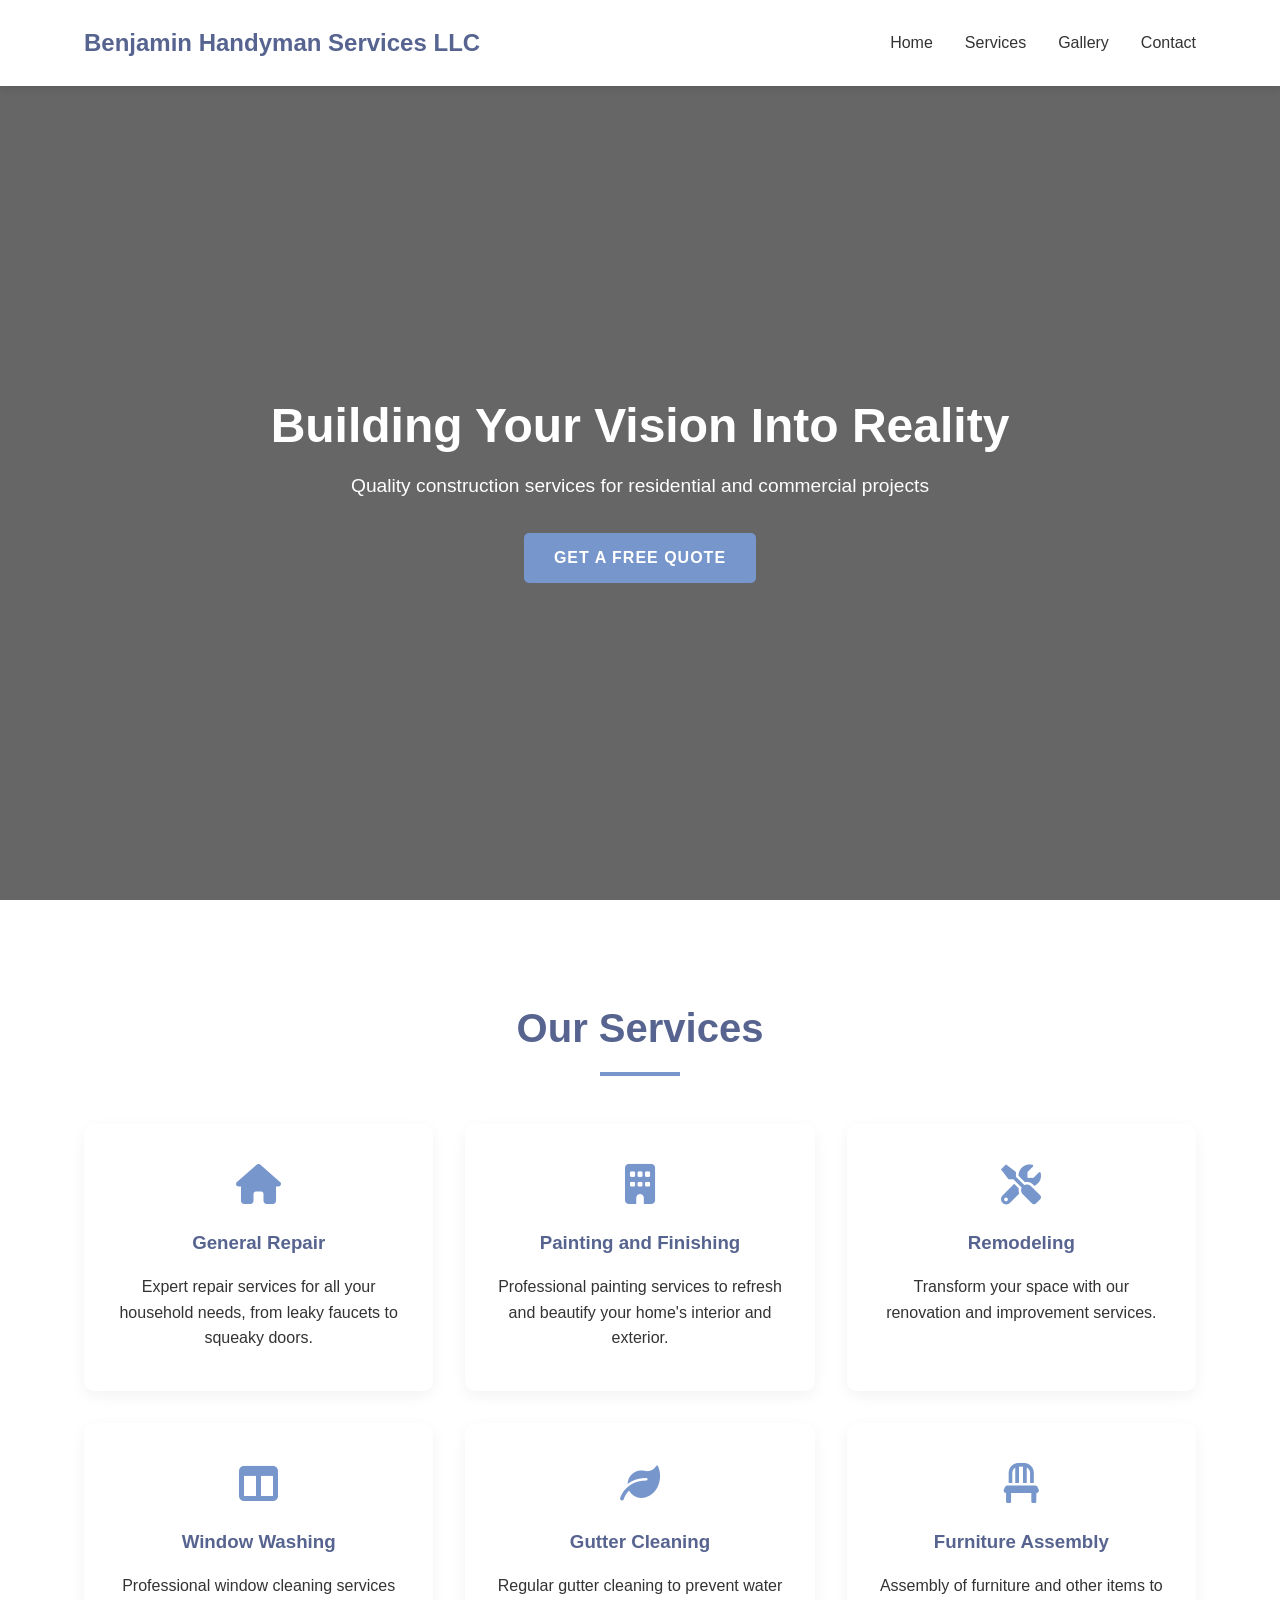
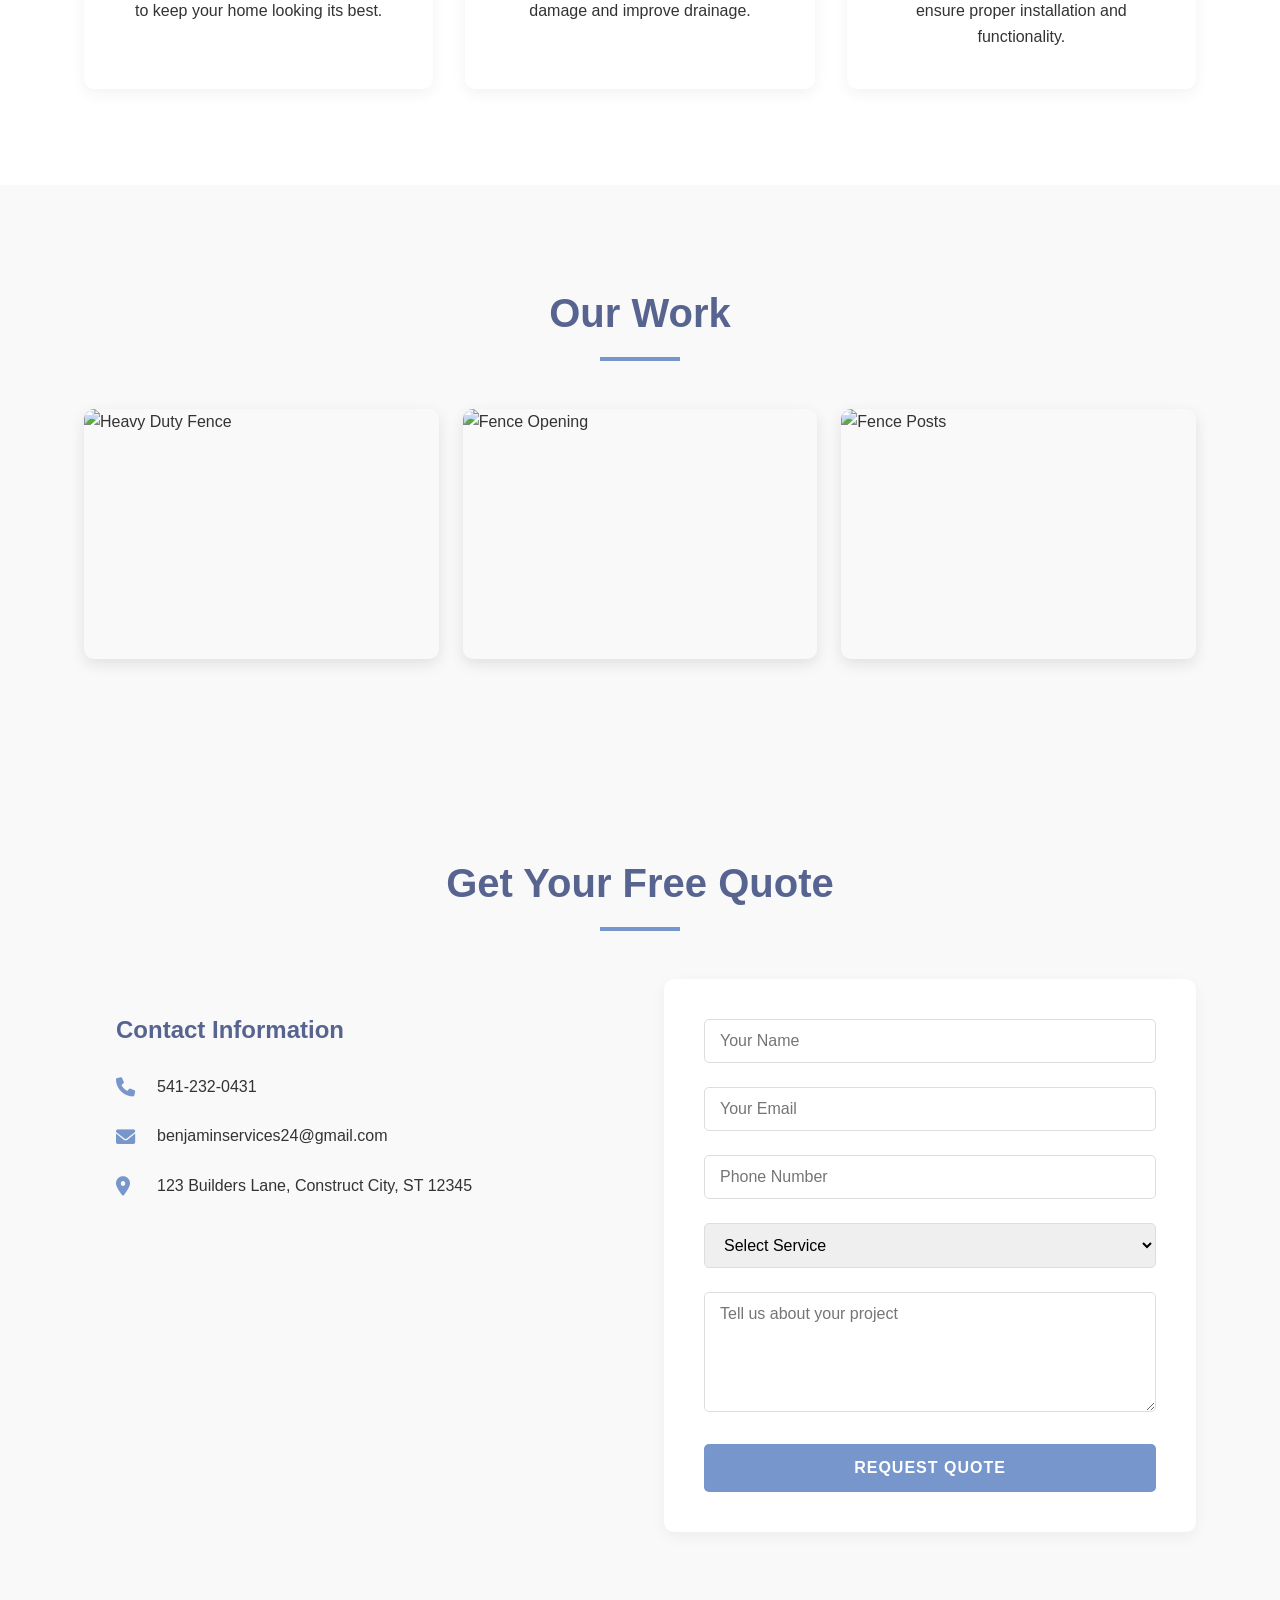
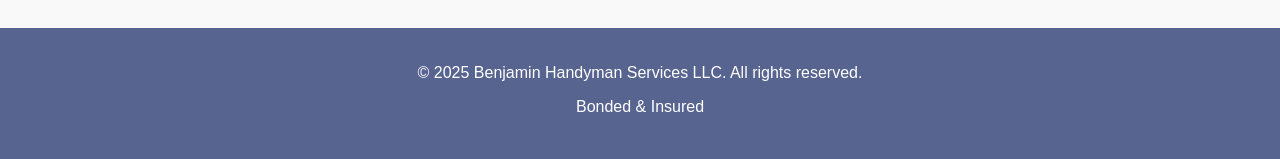
==== index.html @ a5604c4a "Initial commit" ====
<!DOCTYPE html>
<html lang="en">
<head>
    <meta charset="UTF-8">
    <meta name="viewport" content="width=device-width, initial-scale=1.0">
    <title>Benjamin Handyman Services LLC | Quality Building Solutions</title>
    <link rel="stylesheet" href="https://cdnjs.cloudflare.com/ajax/libs/font-awesome/6.0.0-beta3/css/all.min.css">
    <link rel="stylesheet" href="styles.css">
</head>
<body>
    <!-- Navigation -->
    <nav>
        <div class="container">
            <div class="logo">Benjamin Handyman Services LLC</div>
            <ul class="nav-links">
                <li><a href="#home">Home</a></li>
                <li><a href="#services">Services</a></li>
                <li><a href="#gallery">Gallery</a></li>
                <li><a href="#contact">Contact</a></li>
            </ul>
            <div class="hamburger">
                <i class="fas fa-bars"></i>
            </div>
        </div>
    </nav>

    <!-- Hero Section -->
    <header id="home" class="hero">
        <div class="hero-content">
            <h1>Building Your Vision Into Reality</h1>
            <p>Quality construction services for residential and commercial projects</p>
            <a href="#contact" class="cta-button">Get a Free Quote</a>
        </div>
    </header>

    <!-- Services Section -->
    <section id="services" class="services">
        <div class="container">
            <h2>Our Services</h2>
            <div class="services-grid">
                <div class="service-card">
                    <i class="fas fa-home"></i>
                    <h3>General Repair</h3>
                    <p>Expert repair services for all your household needs, from leaky faucets to squeaky doors.</p>
                </div>
                <div class="service-card">
                    <i class="fas fa-building"></i>
                    <h3>Painting and Finishing</h3>
                    <p>Professional painting services to refresh and beautify your home's interior and exterior.</p>
                </div>
                <div class="service-card">
                    <i class="fas fa-tools"></i>
                    <h3>Remodeling</h3>
                    <p>Transform your space with our renovation and improvement services.</p>
                </div>
                <div class="service-card">
                    <i class="fas fa-table-columns"></i>
                    <h3>Window Washing</h3>
                    <p>Professional window cleaning services to keep your home looking its best.</p>
                </div>
                <div class="service-card">
                    <i class="fas fa-leaf"></i>
                    <h3>Gutter Cleaning</h3>
                    <p>Regular gutter cleaning to prevent water damage and improve drainage.</p>
                </div>
                <div class="service-card">
                    <i class="fas fa-chair"></i>
                    <h3>Furniture Assembly</h3>
                    <p>Assembly of furniture and other items to ensure proper installation and functionality.</p>
                </div>
            </div>
        </div>
    </section>

    <!-- Gallery Section -->
    <section id="gallery" class="gallery">
        <div class="container">
            <h2>Our Work</h2>
            <div class="gallery-grid">
                <div class="gallery-item">
                    <img src="img/gallery/job1.jpg" alt="Heavy Duty Fence">
                </div>
                <div class="gallery-item">
                    <img src="img/gallery/job2.jpg" alt="Fence Opening">
                </div>
                <div class="gallery-item">
                    <img src="img/gallery/job3.jpg" alt="Fence Posts">
                </div>
            </div>
        </div>
    </section>

    <!-- Contact Section -->
    <section id="contact" class="contact">
        <div class="container">
            <h2>Get Your Free Quote</h2>
            <div class="contact-container">
                <div class="contact-info">
                    <h3>Contact Information</h3>
                    <p><i class="fas fa-phone"></i> 541-232-0431</p>
                    <p><i class="fas fa-envelope"></i> benjaminservices24@gmail.com</p>
                    <p><i class="fas fa-map-marker-alt"></i> 123 Builders Lane, Construct City, ST 12345</p>
                </div>
                <form id="quoteForm" class="quote-form">
                    <div class="form-group">
                        <input type="text" id="name" name="name" placeholder="Your Name" required>
                    </div>
                    <div class="form-group">
                        <input type="email" id="email" name="email" placeholder="Your Email" required>
                    </div>
                    <div class="form-group">
                        <input type="tel" id="phone" name="phone" placeholder="Phone Number" required>
                    </div>
                    <div class="form-group">
                        <select id="service" name="service" required>
                            <option value="" disabled selected>Select Service</option>
                            <option value="residential">Residential Construction</option>
                            <option value="commercial">Commercial Projects</option>
                            <option value="remodeling">Remodeling</option>
                            <option value="other">Other</option>
                        </select>
                    </div>
                    <div class="form-group">
                        <textarea id="message" name="message" placeholder="Tell us about your project" required></textarea>
                    </div>
                    <button type="submit" class="submit-btn">Request Quote</button>
                </form>
            </div>
        </div>
    </section>

    <footer>
        <div class="container">
            <p>&copy; 2025 Benjamin Handyman Services LLC. All rights reserved.</p>
            <p>Bonded & Insured</p>
        </div>
    </footer>

    <div id="confirmation" class="modal">
        <div class="modal-content">
            <span class="close">&times;</span>
            <h3>Thank You!</h3>
            <p>Your quote request has been received. We'll get back to you within 24 hours.</p>
        </div>
    </div>

    <script src="script.js"></script>
</body>
</html>
---- styles.css ----
/* Base Styles */
:root {
    --primary-color: #576490;
    --secondary-color: #7796CB;
    --accent-color: #A3BCF9;
    --light-color: #D1D2F9;
    --dark-color: #2c3e50;
    --text-color: #333;
    --text-light: #C9CAD9;
    --transition: all 0.3s ease;
}

* {
    margin: 0;
    padding: 0;
    box-sizing: border-box;
}

html {
    scroll-behavior: smooth;
}

body {
    font-family: 'Segoe UI', Tahoma, Geneva, Verdana, sans-serif;
    line-height: 1.6;
    color: var(--text-color);
    overflow-x: hidden;
}

.container {
    width: 90%;
    max-width: 1200px;
    margin: 0 auto;
    padding: 0 20px;
}

a {
    text-decoration: none;
    color: inherit;
}

ul {
    list-style: none;
}

img {
    max-width: 100%;
    height: auto;
    display: block;
}

/* Navigation */
nav {
    background-color: white;
    box-shadow: 0 2px 10px rgba(0, 0, 0, 0.1);
    position: fixed;
    width: 100%;
    top: 0;
    z-index: 1000;
    transition: var(--transition);
}

nav.scrolled {
    background-color: rgba(255, 255, 255, 0.95);
    box-shadow: 0 5px 15px rgba(0, 0, 0, 0.1);
}

nav .container {
    display: flex;
    justify-content: space-between;
    align-items: center;
    padding: 1.5rem 20px;
}

.logo {
    font-size: 1.5rem;
    font-weight: 700;
    color: var(--primary-color);
}

.nav-links {
    display: flex;
    gap: 2rem;
}

.nav-links a {
    font-weight: 500;
    transition: var(--transition);
    position: relative;
}

.nav-links a:after {
    content: '';
    position: absolute;
    width: 0;
    height: 2px;
    bottom: -5px;
    left: 0;
    background-color: var(--secondary-color);
    transition: var(--transition);
}

.nav-links a:hover:after {
    width: 100%;
}

.hamburger {
    display: none;
    font-size: 1.5rem;
    cursor: pointer;
}

/* Hero Section */
.hero {
    height: 100vh;
    background: linear-gradient(rgba(0, 0, 0, 0.6), rgba(0, 0, 0, 0.6)), 
                url('img/headshot.jpg') no-repeat center center/cover;
    display: flex;
    align-items: center;
    text-align: center;
    color: white;
    padding-top: 80px;
}

.hero-content {
    max-width: 800px;
    margin: 0 auto;
    padding: 0 20px;
}

.hero h1 {
    font-size: 3rem;
    margin-bottom: 1rem;
    line-height: 1.2;
}

.hero p {
    font-size: 1.2rem;
    margin-bottom: 2rem;
}

/* Buttons */
.cta-button, .submit-btn {
    display: inline-block;
    background-color: var(--secondary-color);
    color: white;
    padding: 12px 30px;
    border-radius: 5px;
    font-weight: 600;
    text-transform: uppercase;
    letter-spacing: 1px;
    transition: var(--transition);
    border: none;
    cursor: pointer;
}

.cta-button:hover, .submit-btn:hover {
    background-color: #576490;
    transform: translateY(-3px);
    box-shadow: 0 5px 15px rgba(0, 0, 0, 0.2);
}

/* Sections */
section {
    padding: 6rem 0;
}

h2 {
    text-align: center;
    font-size: 2.5rem;
    margin-bottom: 3rem;
    color: var(--primary-color);
    position: relative;
    padding-bottom: 1rem;
}

h2:after {
    content: '';
    position: absolute;
    bottom: 0;
    left: 50%;
    transform: translateX(-50%);
    width: 80px;
    height: 4px;
    background-color: var(--secondary-color);
}

/* Services Section */
.services-grid {
    display: grid;
    grid-template-columns: repeat(auto-fit, minmax(300px, 1fr));
    gap: 2rem;
    margin-top: 3rem;
}

.service-card {
    background: white;
    padding: 2.5rem 2rem;
    border-radius: 10px;
    box-shadow: 0 5px 15px rgba(0, 0, 0, 0.05);
    text-align: center;
    transition: var(--transition);
}

.service-card:hover {
    transform: translateY(-10px);
    box-shadow: 0 10px 25px rgba(0, 0, 0, 0.1);
}

.service-card i {
    font-size: 2.5rem;
    color: var(--secondary-color);
    margin-bottom: 1.5rem;
}

.service-card h3 {
    margin-bottom: 1rem;
    color: var(--primary-color);
}

/* Gallery Section */
.gallery {
    background-color: #f9f9f9;
}

.gallery-grid {
    display: grid;
    grid-template-columns: repeat(auto-fill, minmax(300px, 1fr));
    gap: 1.5rem;
    margin-top: 2rem;
}

.gallery-item {
    overflow: hidden;
    border-radius: 10px;
    box-shadow: 0 5px 15px rgba(0, 0, 0, 0.1);
    transition: var(--transition);
    height: 250px;
}

.gallery-item:hover {
    transform: translateY(-5px);
    box-shadow: 0 10px 25px rgba(0, 0, 0, 0.15);
}

.gallery-item img {
    width: 100%;
    height: 100%;
    object-fit: cover;
    transition: var(--transition);
}

.gallery-item:hover img {
    transform: scale(1.05);
}

/* Testimonials Section */
.testimonials {
    background: linear-gradient(rgba(44, 62, 80, 0.9), rgba(44, 62, 80, 0.9)), 
                url('https://source.unsplash.com/random/1920x1080/?construction-site') no-repeat center center/cover;
    color: white;
    text-align: center;
}

.testimonials h2 {
    color: white;
}

.testimonial-slider {
    max-width: 800px;
    margin: 0 auto;
    position: relative;
}

.testimonial {
    display: none;
    padding: 2rem;
    background: rgba(255, 255, 255, 0.1);
    border-radius: 10px;
    backdrop-filter: blur(10px);
}

.testimonial.active {
    display: block;
    animation: fadeIn 0.5s ease;
}

@keyframes fadeIn {
    from { opacity: 0; transform: translateY(20px); }
    to { opacity: 1; transform: translateY(0); }
}

.testimonial p {
    font-size: 1.1rem;
    font-style: italic;
    margin-bottom: 1.5rem;
    line-height: 1.8;
}

.client-info h4 {
    font-size: 1.2rem;
    margin-bottom: 0.3rem;
}

.client-info span {
    color: var(--light-color);
    font-size: 0.9rem;
}

.testimonial-nav {
    margin-top: 2rem;
    display: flex;
    justify-content: center;
    gap: 1rem;
}

.testimonial-nav button {
    background: none;
    border: 2px solid white;
    color: white;
    width: 40px;
    height: 40px;
    border-radius: 50%;
    cursor: pointer;
    display: flex;
    align-items: center;
    justify-content: center;
    transition: var(--transition);
}

.testimonial-nav button:hover {
    background: white;
    color: var(--primary-color);
}

/* Contact Section */
.contact {
    background-color: #f9f9f9;
}

.contact-container {
    display: grid;
    grid-template-columns: 1fr 1fr;
    gap: 3rem;
    margin-top: 3rem;
}

.contact-info {
    padding: 2rem;
}

.contact-info h3 {
    font-size: 1.5rem;
    margin-bottom: 1.5rem;
    color: var(--primary-color);
}

.contact-info p {
    margin-bottom: 1.5rem;
    display: flex;
    align-items: center;
    gap: 1rem;
}

.contact-info i {
    color: var(--secondary-color);
    font-size: 1.2rem;
    width: 25px;
}

.social-links {
    display: flex;
    gap: 1rem;
    margin-top: 2rem;
}

.social-links a {
    display: flex;
    align-items: center;
    justify-content: center;
    width: 40px;
    height: 40px;
    background-color: var(--primary-color);
    color: white;
    border-radius: 50%;
    transition: var(--transition);
}

.social-links a:hover {
    background-color: var(--secondary-color);
    transform: translateY(-3px);
}

.quote-form {
    background: white;
    padding: 2.5rem;
    border-radius: 10px;
    box-shadow: 0 5px 15px rgba(0, 0, 0, 0.05);
}

.form-group {
    margin-bottom: 1.5rem;
}

.form-group input,
.form-group select,
.form-group textarea {
    width: 100%;
    padding: 12px 15px;
    border: 1px solid #ddd;
    border-radius: 5px;
    font-family: inherit;
    font-size: 1rem;
    transition: var(--transition);
}

.form-group input:focus,
.form-group select:focus,
.form-group textarea:focus {
    outline: none;
    border-color: var(--accent-color);
    box-shadow: 0 0 0 2px rgba(52, 152, 219, 0.2);
}

.form-group textarea {
    min-height: 120px;
    resize: vertical;
}

.submit-btn {
    width: 100%;
    padding: 15px;
    font-size: 1rem;
}

/* Footer */
footer {
    background-color: var(--primary-color);
    color: white;
    text-align: center;
    padding: 2rem 0;
}

footer p {
    margin-bottom: 0.5rem;
}

/* Modal */
.modal {
    display: none;
    position: fixed;
    top: 0;
    left: 0;
    width: 100%;
    height: 100%;
    background-color: rgba(0, 0, 0, 0.7);
    z-index: 1001;
    justify-content: center;
    align-items: center;
}

.modal-content {
    background: white;
    padding: 2.5rem;
    border-radius: 10px;
    max-width: 500px;
    width: 90%;
    text-align: center;
    position: relative;
    animation: modalFadeIn 0.3s ease;
}

@keyframes modalFadeIn {
    from { opacity: 0; transform: translateY(-50px); }
    to { opacity: 1; transform: translateY(0); }
}

.close {
    position: absolute;
    top: 15px;
    right: 20px;
    font-size: 1.8rem;
    cursor: pointer;
    color: var(--text-light);
    transition: var(--transition);
}

.close:hover {
    color: var(--secondary-color);
}

/* Responsive Design */
@media (max-width: 992px) {
    .contact-container {
        grid-template-columns: 1fr;
    }
    
    .testimonial-slider {
        padding: 0 1rem;
    }
}

@media (max-width: 768px) {
    .hamburger {
        display: block;
    }
    
    .nav-links {
        position: fixed;
        top: 80px;
        left: -100%;
        width: 100%;
        height: calc(100vh - 80px);
        background: white;
        flex-direction: column;
        align-items: center;
        justify-content: center;
        transition: var(--transition);
        z-index: 999;
    }
    
    .nav-links.active {
        left: 0;
    }
    
    .hero h1 {
        font-size: 2.5rem;
    }
    
    .services-grid {
        grid-template-columns: 1fr;
    }
    
    .gallery-grid {
        grid-template-columns: 1fr;
    }
    
    section {
        padding: 4rem 0;
    }
}

@media (max-width: 576px) {
    .hero h1 {
        font-size: 2rem;
    }
    
    h2 {
        font-size: 2rem;
    }
    
    .testimonial {
        padding: 1.5rem;
    }
}
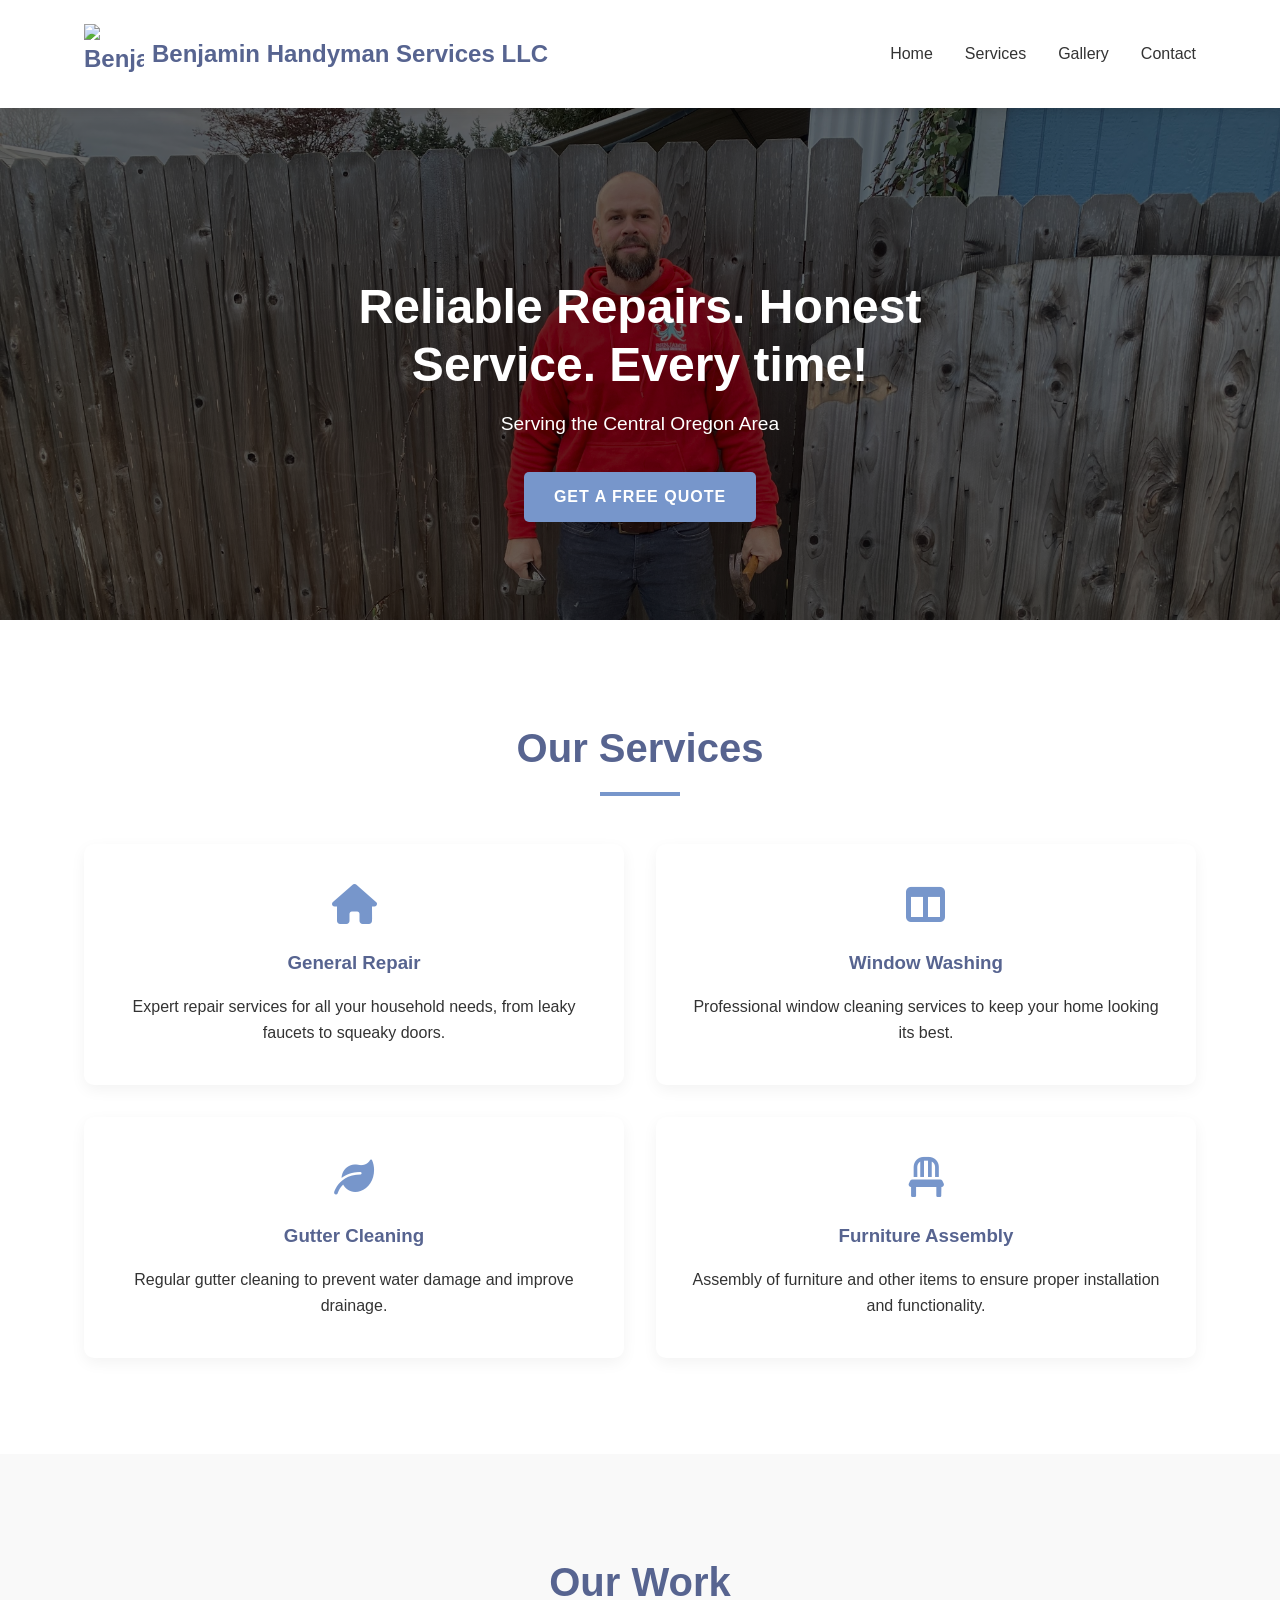
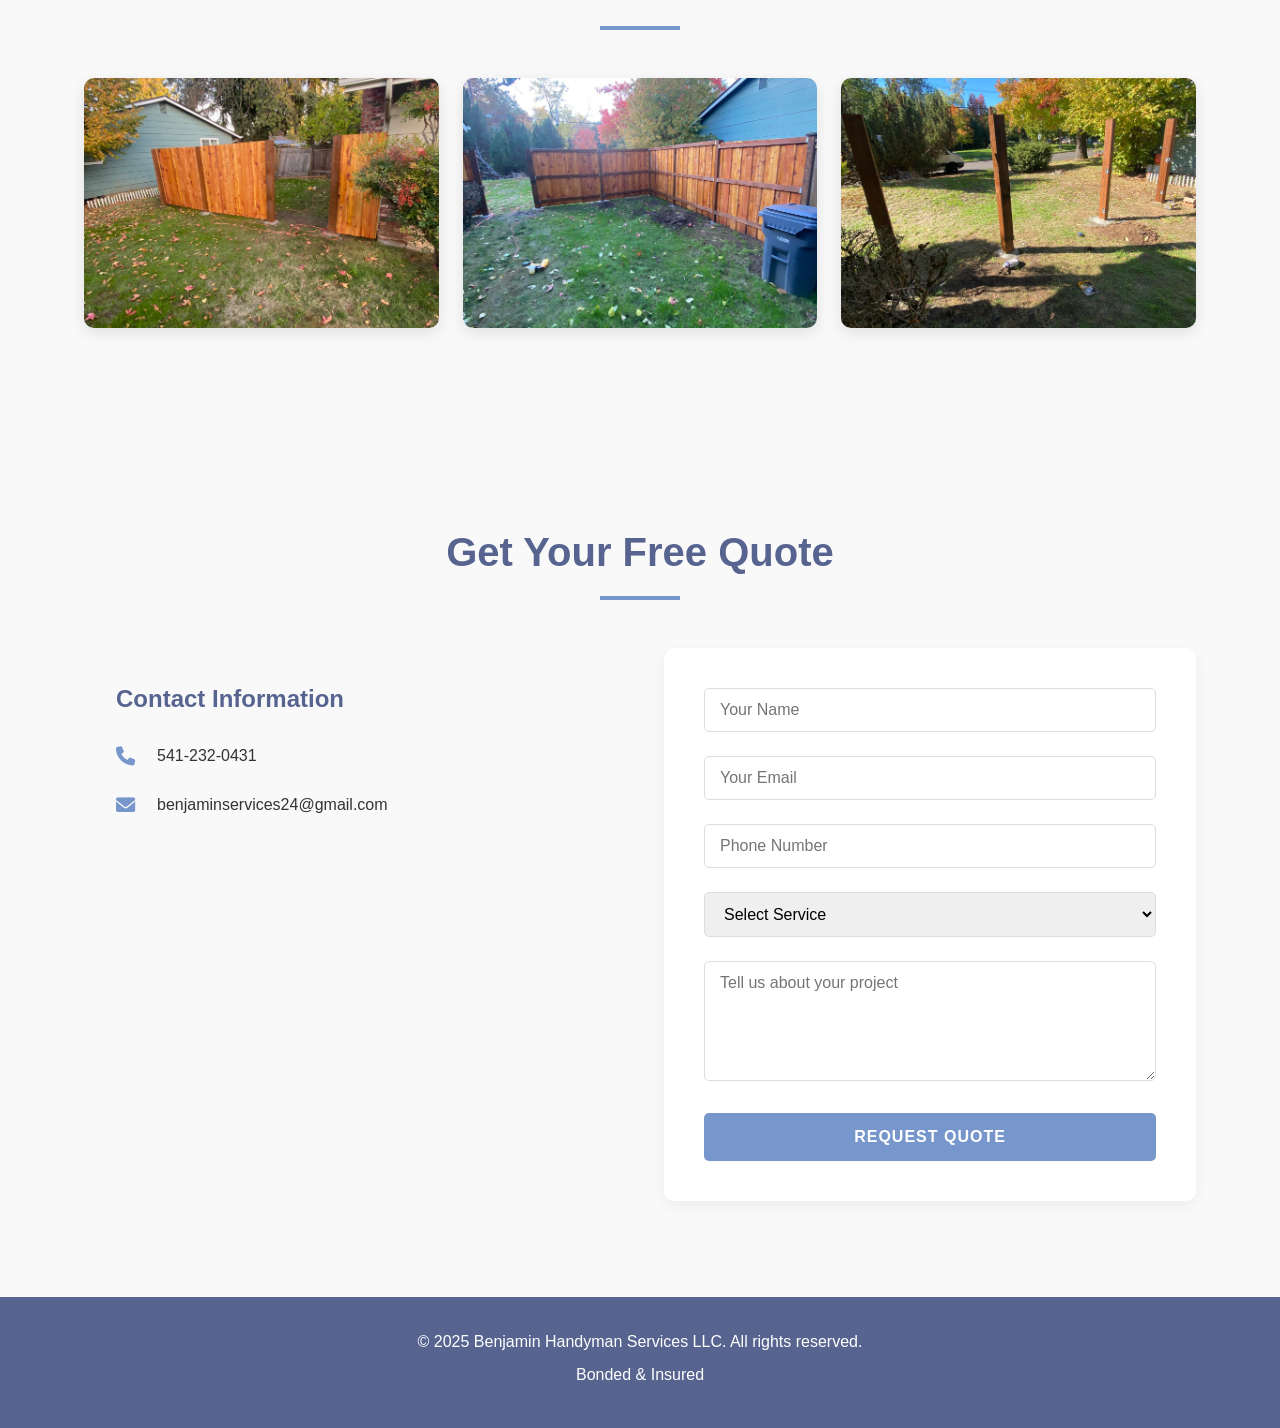
==== commit 01493f2e: "Layout improvements and text refinement" ====
--- a/index.html
+++ b/index.html
@@ -11,7 +11,10 @@
     <!-- Navigation -->
     <nav>
         <div class="container">
-            <div class="logo">Benjamin Handyman Services LLC</div>
+            <div class="logo">
+                <img src="img/logo_transparent.png" alt="Benjamin Handyman Services LLC logo" class="logo-icon">
+                <span>Benjamin Handyman Services LLC</span>
+            </div>
             <ul class="nav-links">
                 <li><a href="#home">Home</a></li>
                 <li><a href="#services">Services</a></li>
@@ -26,9 +29,10 @@
 
     <!-- Hero Section -->
     <header id="home" class="hero">
+        <img src="img/headshot.jpg" alt="Benjamin Handyman Services" class="hero-image">
         <div class="hero-content">
-            <h1>Building Your Vision Into Reality</h1>
-            <p>Quality construction services for residential and commercial projects</p>
+            <h1>Reliable Repairs. Honest Service. Every time!</h1>
+            <p>Serving the Central Oregon Area</p>
             <a href="#contact" class="cta-button">Get a Free Quote</a>
         </div>
     </header>
@@ -42,16 +46,6 @@
                     <i class="fas fa-home"></i>
                     <h3>General Repair</h3>
                     <p>Expert repair services for all your household needs, from leaky faucets to squeaky doors.</p>
-                </div>
-                <div class="service-card">
-                    <i class="fas fa-building"></i>
-                    <h3>Painting and Finishing</h3>
-                    <p>Professional painting services to refresh and beautify your home's interior and exterior.</p>
-                </div>
-                <div class="service-card">
-                    <i class="fas fa-tools"></i>
-                    <h3>Remodeling</h3>
-                    <p>Transform your space with our renovation and improvement services.</p>
                 </div>
                 <div class="service-card">
                     <i class="fas fa-table-columns"></i>
@@ -99,9 +93,9 @@
                     <h3>Contact Information</h3>
                     <p><i class="fas fa-phone"></i> 541-232-0431</p>
                     <p><i class="fas fa-envelope"></i> benjaminservices24@gmail.com</p>
-                    <p><i class="fas fa-map-marker-alt"></i> 123 Builders Lane, Construct City, ST 12345</p>
                 </div>
-                <form id="quoteForm" class="quote-form">
+
+                <form name="quote" method="POST" data-netlify="true" class="quote-form" id="quoteForm">
                     <div class="form-group">
                         <input type="text" id="name" name="name" placeholder="Your Name" required>
                     </div>
@@ -140,7 +134,7 @@
         <div class="modal-content">
             <span class="close">&times;</span>
             <h3>Thank You!</h3>
-            <p>Your quote request has been received. We'll get back to you within 24 hours.</p>
+            <p>Your quote request has been received. We look forward to working with you.</p>
         </div>
     </div>
 
--- a/styles.css
+++ b/styles.css
@@ -73,9 +73,18 @@
 }
 
 .logo {
+    display: flex;
+    align-items: center;
+    gap: 0.5rem;
     font-size: 1.5rem;
     font-weight: 700;
     color: var(--primary-color);
+}
+
+.logo-icon {
+    height: 60px;
+    width: 60px;
+    object-fit: contain;
 }
 
 .nav-links {
@@ -112,19 +121,42 @@
 
 /* Hero Section */
 .hero {
-    height: 100vh;
-    background: linear-gradient(rgba(0, 0, 0, 0.6), rgba(0, 0, 0, 0.6)), 
-                url('img/headshot.jpg') no-repeat center center/cover;
+    position: relative;
+    height: 60vh;
+    margin-top: 80px;
+    overflow: hidden;
     display: flex;
     align-items: center;
     text-align: center;
     color: white;
-    padding-top: 80px;
+}
+
+.hero::before {
+    content: '';
+    position: absolute;
+    inset: 0;
+    background: linear-gradient(rgba(0, 0, 0, 0.6), rgba(0, 0, 0, 0.6));
+    z-index: 1;
+}
+
+.hero-image {
+    position: absolute;
+    top: 0;
+    left: 50%;
+    transform: translateX(-50%);
+    width: 100%;
+    height: 100%;
+    object-fit: cover;
+    object-position: 50% 8%;
+    z-index: 0;
 }
 
 .hero-content {
+    position: relative;
+    z-index: 2;
     max-width: 800px;
     margin: 0 auto;
+    margin-top: 100px;
     padding: 0 20px;
 }
 
@@ -188,7 +220,7 @@
 /* Services Section */
 .services-grid {
     display: grid;
-    grid-template-columns: repeat(auto-fit, minmax(300px, 1fr));
+    grid-template-columns: repeat(2, minmax(0, 1fr));
     gap: 2rem;
     margin-top: 3rem;
 }
